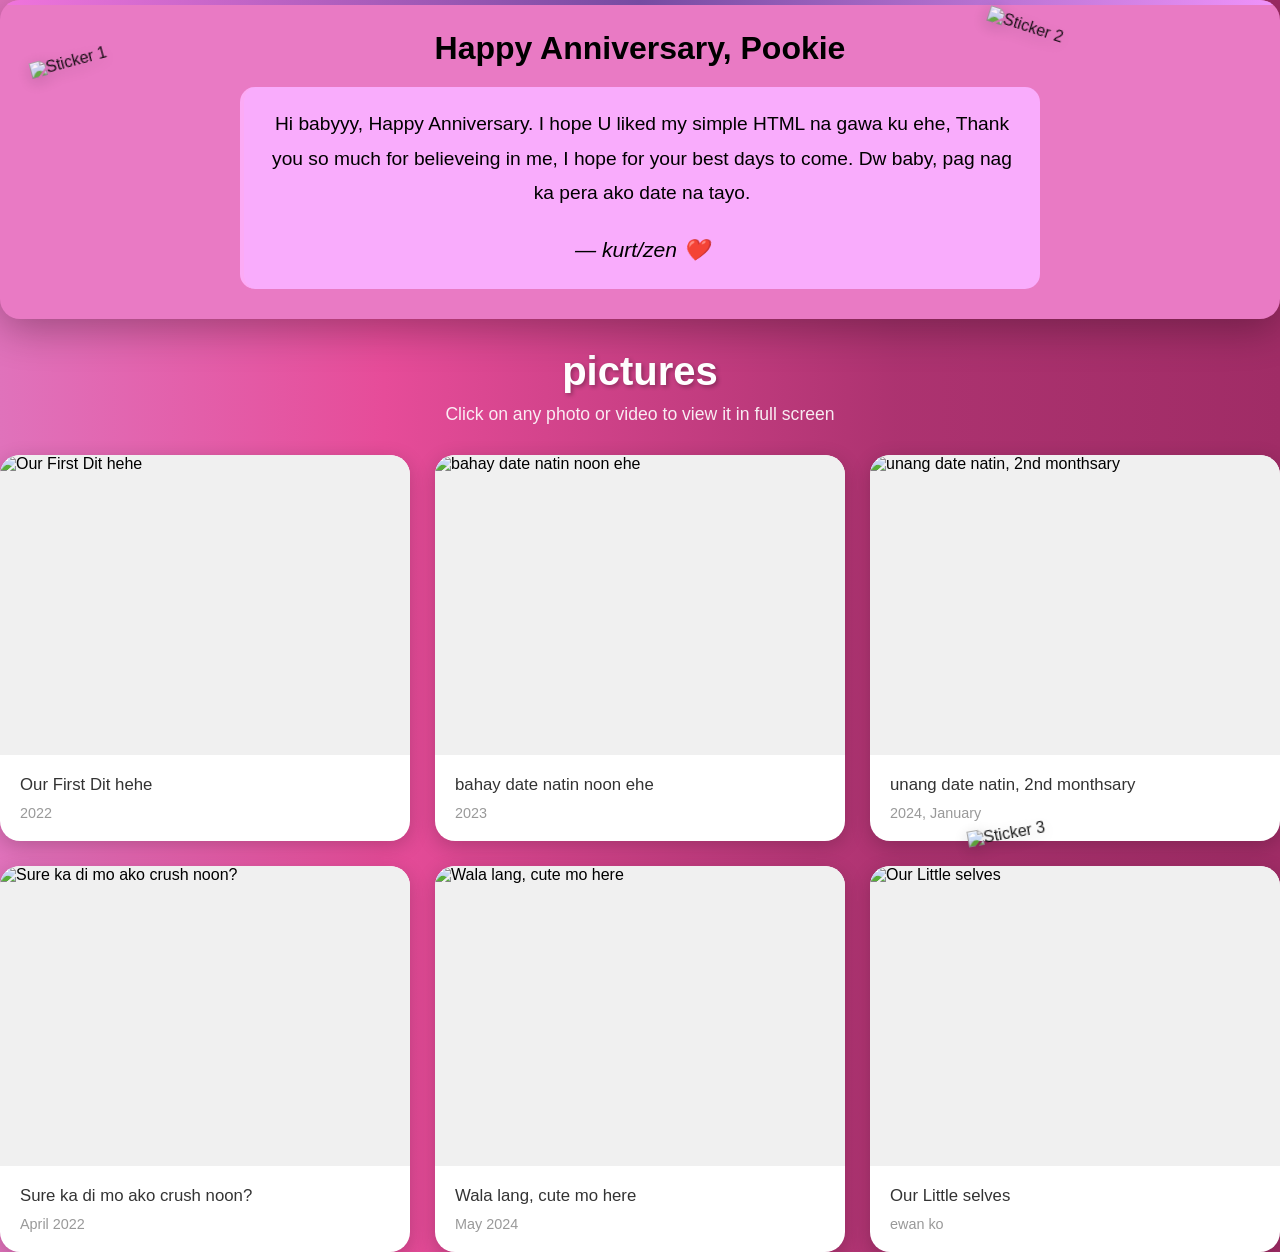
==== index.html @ 76e2a55f "Update and rename indext.html to index.html" ====
<!DOCTYPE html>
<html lang="en">
<head>
    <meta charset="UTF-8">
    <meta name="viewport" content="width=device-width, initial-scale=1.0">
    <link rel="stylesheet" href="Untitled-jaz.css">
    <title>Happy 37th Monthsary!!</title>

    <style>
        * {
            margin: 0;
            padding: 0;
            box-sizing: border-box;
        }

        body {
    font-family: 'Rae Dunn', sans-serif;
    background-image: url('https://png.pngtree.com/thumb_back/fh260/background/20201208/pngtree-pink-paper-marble-texture-background-image_506805.jpg');
    background-size: cover;
    background-position: center;
    background-repeat: no-repeat;
    background-attachment: fixed;
    min-height: 100vh;
}
        .container {
            max-width: 1400px;
            margin: 0 auto;
            padding: 20px;
        }

        .message-dashboard {
            background: rgb(233, 122, 196);
            border-radius: 20px;
            padding: 30px;
            margin-bottom: 30px;
            box-shadow: 0 10px 40px rgba(0,0,0,0.3);
            text-align: center;
            position: relative;
            overflow: hidden;
        }

        .message-dashboard::before {
            content: '';
            position: absolute;
            top: 0;
            left: 0;
            right: 0;
            height: 5px;
            background: linear-gradient(90deg, #f174dd, #764ba2, #f093fb);
        }

        .message-title {
            font-size: 2em;
            color: #000000;
            margin-bottom: 20px;
            font-weight: 600;
        }

        .message-content {
            font-size: 1.2em;
            color: #000000;
            line-height: 1.8;
            max-width: 800px;
            margin: 0 auto;
            padding: 20px;
            background: #f9acfc;
            border-radius: 15px;
            border-left: 4px solid #fcabf5;
        }

        .message-signature {
            margin-top: 20px;
            font-style: italic;
            color: #000000;
            font-size: 1.1em;
        }

        .gallery-header {
            text-align: center;
            color: white;
            margin-bottom: 30px;
        }

        .gallery-header h2 {
            font-size: 2.5em;
            margin-bottom: 10px;
            text-shadow: 2px 2px 4px rgba(0,0,0,0.3);
        }

        .gallery-header p {
            font-size: 1.1em;
            opacity: 0.9;
        }

        .gallery {
            display: grid;
            grid-template-columns: repeat(auto-fill, minmax(320px, 1fr));
            gap: 25px;
        }

        .media-card {
            background: white;
            border-radius: 20px;
            overflow: hidden;
            box-shadow: 0 5px 20px rgba(0,0,0,0.2);
            transition: all 0.3s ease;
            cursor: pointer;
        }

        .media-card:hover {
            transform: translateY(-10px);
            box-shadow: 0 15px 35px rgba(0,0,0,0.3);
        }

        .media-container {
            width: 100%;
            height: 300px;
            overflow: hidden;
            background: #f0f0f0;
            position: relative;
        }

        .media-container img,
        .media-container video {
            width: 100%;
            height: 100%;
            object-fit: cover;
            display: block;
        }

        .play-icon {
            position: absolute;
            top: 50%;
            left: 50%;
            transform: translate(-50%, -50%);
            width: 60px;
            height: 60px;
            background: rgba(255,255,255,0.9);
            border-radius: 50%;
            display: flex;
            align-items: center;
            justify-content: center;
            font-size: 24px;
            color: #667eea;
            pointer-events: none;
        }

        .media-info {
            padding: 20px;
        }

        .media-caption {
            font-size: 1.05em;
            color: #333;
            margin-bottom: 10px;
            font-weight: 500;
        }

        .media-date {
            font-size: 0.9em;
            color: #999;
        }

        .modal {
            display: none;
            position: fixed;
            top: 0;
            left: 0;
            width: 100%;
            height: 100%;
            background: rgba(0,0,0,0.95);
            z-index: 1000;
            justify-content: center;
            align-items: center;
            padding: 20px;
        }

        .modal.active {
            display: flex;
        }

        .modal-content {
            max-width: 90%;
            max-height: 90%;
            position: relative;
        }

        .modal-content img,
        .modal-content video {
            max-width: 100%;
            max-height: 85vh;
            border-radius: 10px;
            box-shadow: 0 10px 50px rgba(0,0,0,0.5);
        }

        .modal-caption {
            color: white;
            text-align: center;
            margin-top: 20px;
            font-size: 1.2em;
        }

        .close-modal {
            position: fixed;
            top: 30px;
            right: 40px;
            color: white;
            font-size: 45px;
            cursor: pointer;
            z-index: 1001;
            transition: transform 0.2s;
        }

        .close-modal:hover {
            transform: scale(1.2);
        }

        .nav-arrows {
            position: fixed;
            top: 50%;
            transform: translateY(-50%);
            color: white;
            font-size: 50px;
            cursor: pointer;
            z-index: 1001;
            background: rgba(255,255,255,0.1);
            width: 60px;
            height: 60px;
            display: flex;
            align-items: center;
            justify-content: center;
            border-radius: 50%;
            transition: all 0.3s;
        }

        .nav-arrows:hover {
            background: rgba(255,255,255,0.2);
        }

        .nav-prev {
            left: 20px;
        }

        .nav-next {
            right: 20px;
        }

        @media (max-width: 768px) {
            .message-dashboard {
                padding: 25px;
            }

            .message-title {
                font-size: 1.5em;
            }

            .message-content {
                font-size: 1em;
            }

            .gallery {
                grid-template-columns: repeat(auto-fill, minmax(250px, 1fr));
            }
        }
    </style>
</head>
<body>
  <div class="overlay-stickers">
    <img src="https://image2url.com/r2/default/images/1769338538290-cad4bc41-9831-4f94-b578-449c5c93003f.png" class="sticker sticker-1" alt="Sticker 1">
<img src="https://image2url.com/r2/default/images/1769338106755-f44652c8-7d27-44ba-89f7-d00e221fd1c7.png" class="sticker sticker-2" alt="Sticker 2" onclick="openStickerImage()">
    <img src="https://image2url.com/r2/default/images/1769338341261-35bba1a4-3576-485e-98f3-9d3acd0f081a.png" class="sticker sticker-3" alt="Sticker 3"onclick="openStickerImage()">
</div

    <div class="container">
        <div class="message-dashboard">
            <h1 class="message-title">Happy Anniversary, Pookie
            </h1>
            <div class="message-content">
                Hi babyyy, Happy Anniversary. I hope U liked my simple HTML na gawa ku ehe, Thank you so much for believeing in me, I hope for your best days to come. Dw baby, pag nag ka pera ako date na tayo.
                <div class="message-signature">— kurt/zen ❤️</div>
            </div> 
        </div>

        <div class="gallery-header">
            <h2>pictures</h2>
            <p>Click on any photo or video to view it in full screen</p>
        </div>

        <div class="gallery" id="gallery"></div>
    </div>

    <div class="modal" id="modal">
        <span class="close-modal" onclick="closeModal()">&times;</span>
        <div class="nav-arrows nav-prev" onclick="navigateMedia(-1)">‹</div>
        <div class="nav-arrows nav-next" onclick="navigateMedia(1)">›</div>
        <div>
            <div class="modal-content" id="modalContent"></div>
            <div class="modal-caption" id="modalCaption"></div>
        </div>
    </div>

    <script>
        // Sample media items - replace these with your actual photos and videos
        const mediaItems = [
            {
                type: 'image',
                url: 'https://image2url.com/r2/default/images/1769326989233-2dfcd5fa-91ab-455e-9bc7-11fc9c5348f5.jpg',
                caption: 'Our First Dit hehe',
                date: '2022'
            },
            {
                type: 'image',
                url: 'https://image2url.com/r2/default/images/1769330426839-68f6cdb7-400b-44fb-8603-ce0883f2f19c.jpg',
                caption: 'bahay date natin noon ehe',
                date: '2023'
            },
            {
                type: 'image',
                url:'https://image2url.com/r2/default/images/1769336634152-0fd931eb-2d09-47bb-a293-956cce402c18.jpg',
                caption: 'unang date natin, 2nd monthsary',
                date: '2024, January'
            },
            {
                type: 'image',
                url: 'https://image2url.com/r2/default/images/1769337004225-991d702f-01aa-4454-8ab0-08463632a8c4.jpg',
                caption: 'Sure ka di mo ako crush noon?',
                date: 'April 2022'
            },
            {
                type: 'image',
                url: 'https://image2url.com/r2/default/images/1769337203610-f8638ccb-7183-44f4-962b-d61783c8f2dd.jpg',
                caption: 'Wala lang, cute mo here',
                date: 'May 2024'
            },
            {
                type: 'image',
                url: 'https://image2url.com/r2/default/images/1769337566317-4a1412b7-0abb-4beb-88a3-f4691cb81bdd.png',
                caption: 'Our Little selves',
                date: 'ewan ko'
            }
        ];

        let currentMediaIndex = 0;

        function renderGallery() {
            const gallery = document.getElementById('gallery');
            gallery.innerHTML = mediaItems.map((item, index) => `
                <div class="media-card" onclick="openModal(${index})">
                    <div class="media-container">
                        ${item.type === 'image' 
                            ? `<img src="${item.url}" alt="${item.caption}">`
                            : `<video src="${item.url}" muted></video>
                               <div class="play-icon">▶</div>`
                        }
                    </div>
                    <div class="media-info">
                        <div class="media-caption">${item.caption}</div>
                        <div class="media-date">${item.date}</div>
                    </div>
                </div>
            `).join('');
        }

        function openModal(index) {
            currentMediaIndex = index;
            const item = mediaItems[index];
            const modalContent = document.getElementById('modalContent');
            const modalCaption = document.getElementById('modalCaption');

            modalContent.innerHTML = item.type === 'image'
                ? `<img src="${item.url}" alt="${item.caption}">`
                : `<video src="${item.url}" controls autoplay></video>`;
            
            modalCaption.textContent = item.caption;
            document.getElementById('modal').classList.add('active');
        }

        function closeModal() {
            document.getElementById('modal').classList.remove('active');
            document.getElementById('modalContent').innerHTML = '';
        }

        function navigateMedia(direction) {
            currentMediaIndex += direction;
            if (currentMediaIndex < 0) currentMediaIndex = mediaItems.length - 1;
            if (currentMediaIndex >= mediaItems.length) currentMediaIndex = 0;
            openModal(currentMediaIndex);
        }
        function openStickerImage() {
            const modalContent = document.getElementById('modalContent');
            const modalCaption = document.getElementById('modalCaption');
            
            modalContent.innerHTML = `<img src="https://image2url.com/r2/default/images/1770362191412-cee2a18a-8a36-4a42-92e2-f63d09d35699.png" alt="Special Image">`;
            modalCaption.textContent = '';
            document.getElementById('modal').classList.add('active');
        }

        document.getElementById('modal').addEventListener('click', (e) => {
            if (e.target.id === 'modal') closeModal();
        });

        document.addEventListener('keydown', (e) => {
            if (document.getElementById('modal').classList.contains('active')) {
                if (e.key === 'Escape') closeModal();
                if (e.key === 'ArrowLeft') navigateMedia(-1);
                if (e.key === 'ArrowRight') navigateMedia(1);
            }
        });

        renderGallery();
    </script>
</body>
</html>
---- Untitled-jaz.css ----
:root {

background: linear-gradient(to right, #e072bb 0%, #e64c99 30%, #ac316ffd 70%, #a02c66 100%);

}

.overlay-stickers {
    position: fixed;           /* Stays in place when scrolling */
    top: 100;                    /* Start from top of screen */
    left: 10;                   /* Start from left of screen */
    width: 100%;               /* Full width */
    height: 100%;              /* Full height */
    pointer-events: none;      /* Don't block clicks on content below */
    z-index: 9999;            /* Very high - appears above everything */
    overflow: hidden;          /* Hide anything outside bounds */
}

/* Base sticker styling */
.sticker {
    position: absolute;                              /* Position anywhere in overlay */
    opacity: 0.9;                                    /* 90% visible, 10% transparent */
    transition: all 0.3s ease;                       /* Smooth animations */
    filter: drop-shadow(0 4px 8px rgba(0,0,0,0.2)); /* Shadow effect */
    pointer-events: auto;                            /* Stickers can be hovered */
}

/* Hover effect - makes stickers interactive */
.sticker:hover {
    opacity: 1;                                      /* Fully visible */
    filter: drop-shadow(0 8px 16px rgba(0,0,0,0.3)); /* Bigger shadow */
    transform: scale(1.15) !important;               /* Grow 15% bigger */
}

/* Sticker 1 - Top Left */
.sticker-1 {
    width: 280px;                      /* Size */
    top: 3%;                           /* 3% from top */
    left: 2%;                          /* 2% from left */
    transform: rotate(-15deg);         /* Tilted left 15 degrees */
    animation: none;  /* Floating animation */
}

/* Sticker 2 - Top Right */
.sticker-2 {
    width: 260px;                      /* Size */
    top: 5%;                           /* 5% from top */
    right: 3%;                         /* 3% from right */
    transform: rotate(18deg);          /* Tilted right 18 degrees */
    animation:none;  /* Floating animation */
}

/* Sticker 3 - Bottom Right */
.sticker-3 {
    width: 250px;                      /* Size */
    bottom: 8%;                        /* 8% from bottom */
    right: 5%;                         /* 5% from right */
    transform: rotate(-10deg);         /* Tilted left 10 degrees */
    animation: none; /* Floating animation */
}

/* Floating animations for each sticker */
@keyframes float1 {
    0%, 100% { 
        transform: translateY(0) rotate(-15deg);      /* Start/End position */
    }
    50% { 
        transform: translateY(-20px) rotate(-15deg);  /* Middle - move up 20px */
    }
}

@keyframes float2 {
    0%, 100% { 
        transform: translateY(0) rotate(18deg); 
    }
    50% { 
        transform: translateY(-25px) rotate(18deg);   /* Move up 25px */
    }
}

@keyframes float3 {
    0%, 100% { 
        transform: translateY(0) rotate(-10deg); 
    }
    50% { 
        transform: translateY(-18px) rotate(-10deg);  /* Move up 18px */
    }
}

/* Mobile responsiveness - smaller stickers on phones */
@media (max-width: 768px) {
    .sticker-1 { width: 80px; }   /* Shrink to 80px */
    .sticker-2 { width: 70px; }   /* Shrink to 70px */
    .sticker-3 { width: 65px; }   /* Shrink to 65px */
}
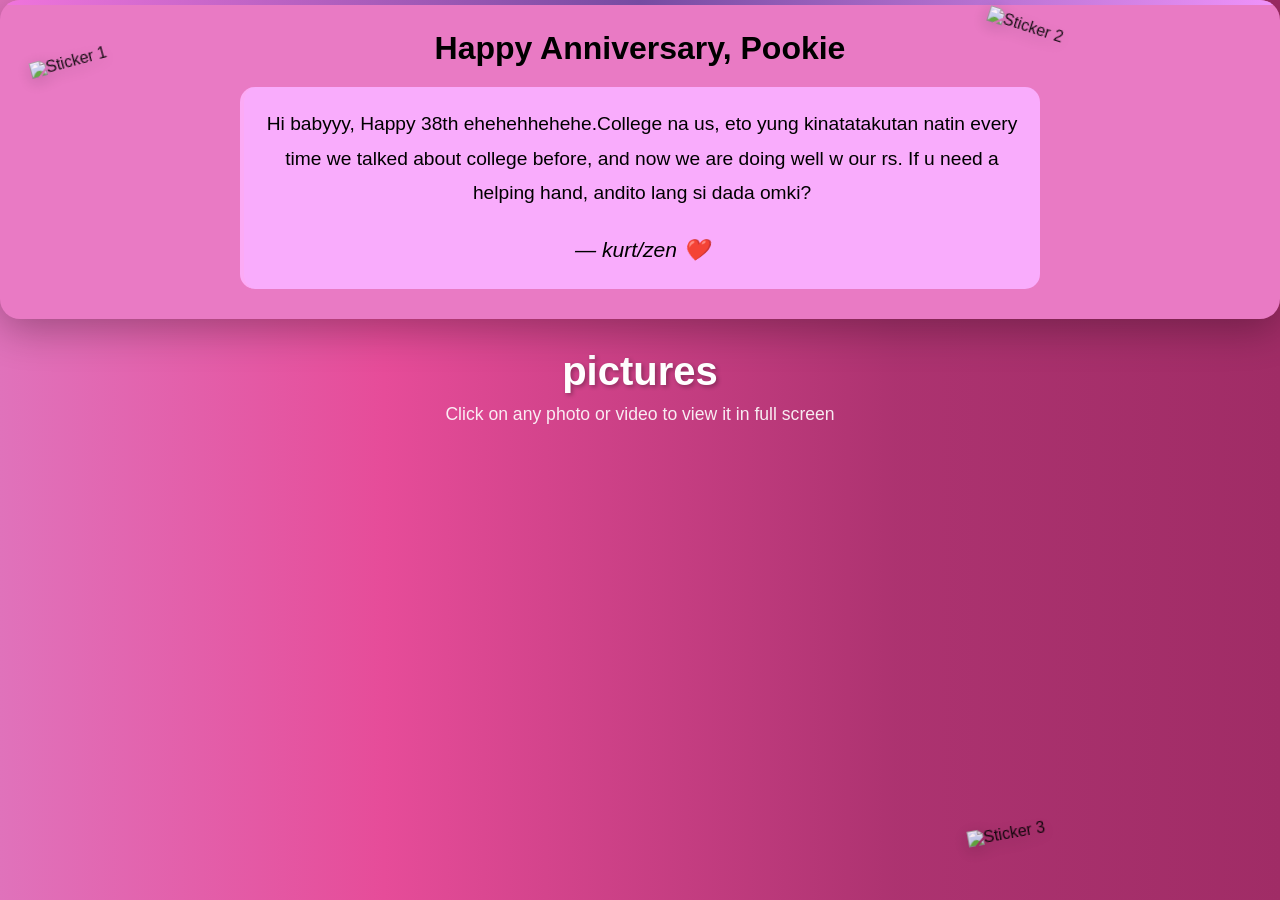
==== commit 40c70f91: "Revise anniversary message and enhance gallery Updated the anniversary message and added more media " ====
--- a/index.html
+++ b/index.html
@@ -276,7 +276,7 @@
             <h1 class="message-title">Happy Anniversary, Pookie
             </h1>
             <div class="message-content">
-                Hi babyyy, Happy Anniversary. I hope U liked my simple HTML na gawa ku ehe, Thank you so much for believeing in me, I hope for your best days to come. Dw baby, pag nag ka pera ako date na tayo.
+                Hi babyyy, Happy 38th ehehehhehehe.College na us, eto yung kinatatakutan natin every time we talked about college before, and now we are doing well w our rs. If u need a helping hand, andito lang si dada omki?
                 <div class="message-signature">— kurt/zen ❤️</div>
             </div> 
         </div>
@@ -331,6 +331,24 @@
                 url: 'https://image2url.com/r2/default/images/1769337203610-f8638ccb-7183-44f4-962b-d61783c8f2dd.jpg',
                 caption: 'Wala lang, cute mo here',
                 date: 'May 2024'
+            },
+             {
+                type: 'image',
+                url: 'https://image2url.com/r2/default/images/1774449212864-31efe6fa-4551-4b03-9704-736ef70822d0.jpg'
+                caption: 'First Date natin ehe',
+                date: 'Feb 2026'
+            },
+          {
+                type: 'image',
+                url: 'https://image2url.com/r2/default/images/1774449233519-39d2e6cd-2e95-4b6a-be7e-b336fed7fcd3.jpg'
+                caption: 'First Date natin ehe',
+                date: 'Feb 2026'
+            },
+          {
+                type: 'image',
+                url: 'https://image2url.com/r2/default/images/1774449328608-07c7c793-0b95-4b7d-8f1a-d785ca0f4bcf.jpg'
+                caption: 'First Date natin ehe',
+                date: 'Feb 2026'
             },
             {
                 type: 'image',
